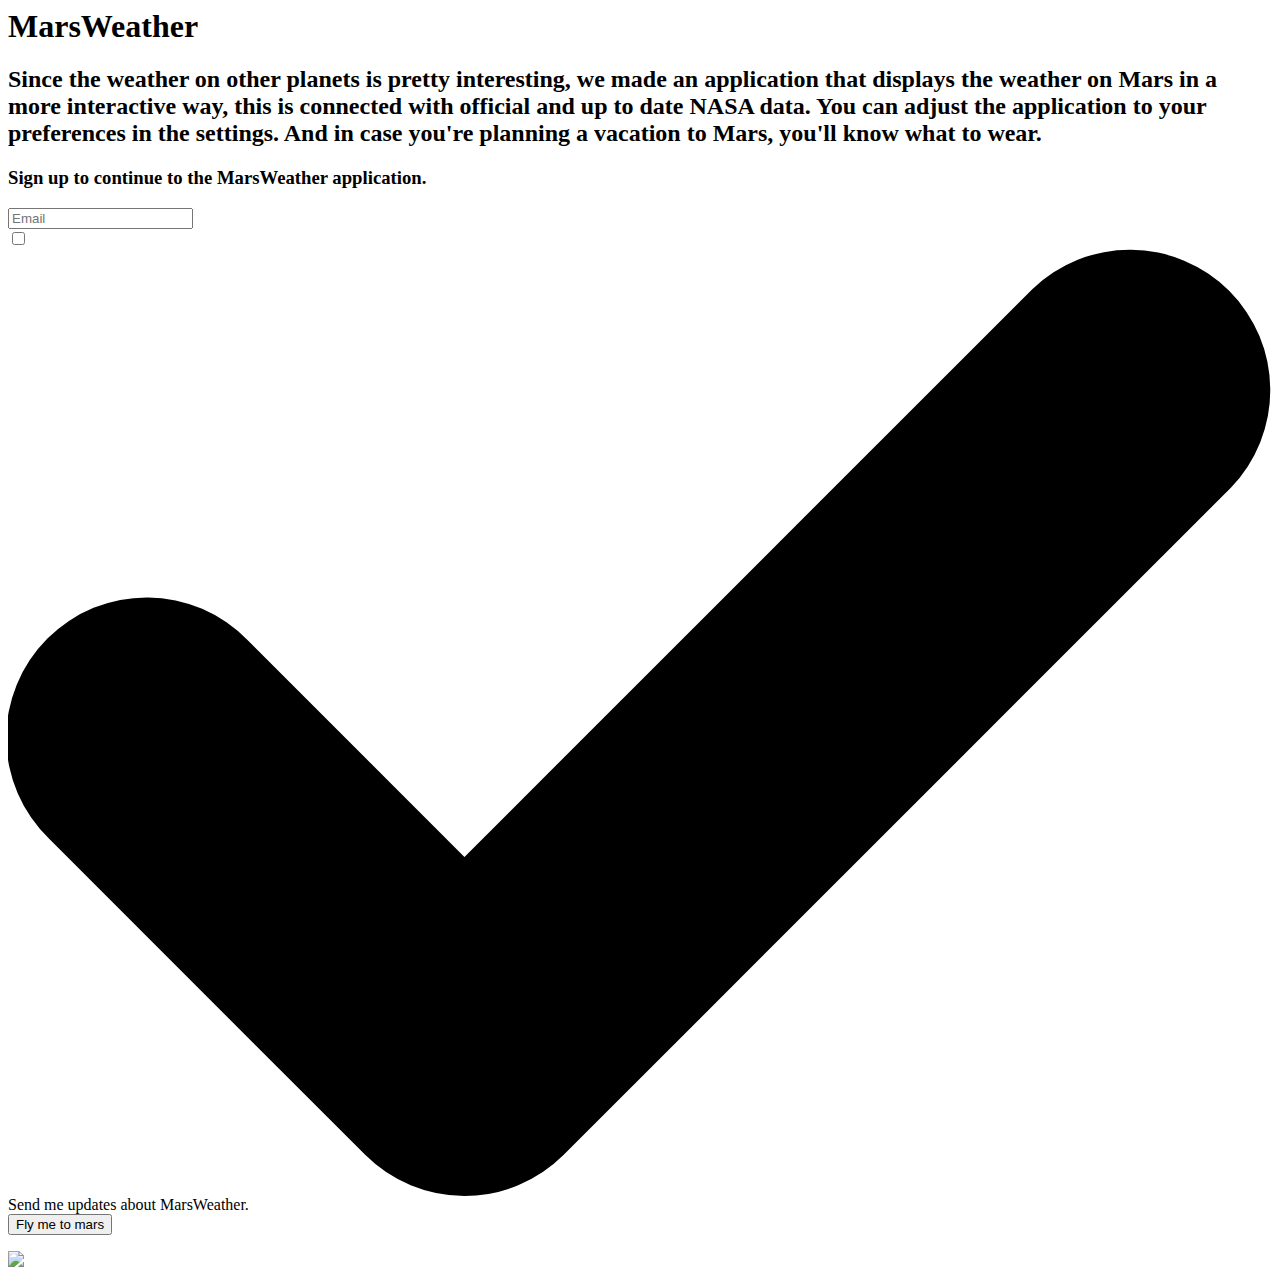
==== index.html @ c48a6dab "Update" ====
<html lang="en">

<head>
    <meta charset="UTF-8">
    <meta name="viewport" content="width=device-width, initial-scale=1.0">
    <meta http-equiv="X-UA-Compatible" content="ie=edge">
    <title>MarsWeather | Landing Page</title>

    <link rel="apple-touch-icon" sizes="57x57" href="./favicon/apple-icon-57x57.png">
    <link rel="apple-touch-icon" sizes="60x60" href="./favicon/apple-icon-60x60.png">
    <link rel="apple-touch-icon" sizes="72x72" href="./favicon/apple-icon-72x72.png">
    <link rel="apple-touch-icon" sizes="76x76" href="./favicon/apple-icon-76x76.png">
    <link rel="apple-touch-icon" sizes="114x114" href="./favicon/apple-icon-114x114.png">
    <link rel="apple-touch-icon" sizes="120x120" href="./favicon/apple-icon-120x120.png">
    <link rel="apple-touch-icon" sizes="144x144" href="./favicon/apple-icon-144x144.png">
    <link rel="apple-touch-icon" sizes="152x152" href="./favicon/apple-icon-152x152.png">
    <link rel="apple-touch-icon" sizes="180x180" href="./favicon/apple-icon-180x180.png">
    <link rel="icon" type="image/png" sizes="192x192" href="./favicon/android-icon-192x192.png">
    <link rel="icon" type="image/png" sizes="32x32" href="./favicon/favicon-32x32.png">
    <link rel="icon" type="image/png" sizes="96x96" href="./favicon/favicon-96x96.png">
    <link rel="icon" type="image/png" sizes="16x16" href="./favicon/favicon-16x16.png">
    <meta name="msapplication-TileColor" content="#ffffff">
    <meta name="msapplication-TileImage" content="./favicon/ms-icon-144x144.png">
    <meta name="theme-color" content="#ffffff">

    <link rel="stylesheet" href="css/normalize.css">
    <link rel="stylesheet" href="css/screen.css">
</head>

<body class="light">
    <div class="c-landing">
        <div class="c-whitebox">
            <div class="c-whitebox__content">
                <div class="c-whitebox__first">
                    <h1 class="c-whitebox__title">MarsWeather</h1>
                    <h2 class="c-whitebox__description">Since the weather on other planets is pretty interesting, we
                        made an application that displays the weather on Mars in a more interactive way, this is
                        connected with official and up to date NASA data. You can adjust the application to your
                        preferences in the settings. And in case you're planning a vacation to Mars, you'll
                        know what to wear.</h2>
                </div>
                <div class="c-whitebox__second">
                    <h3 class="c-whitebox__small-description">Sign up to continue to the MarsWeather application.</h3>
                    <form>
                        <input class="c-whitebox__email" type="email" placeholder="Email" required>

                        <div class="c-whitebox__updates-option">
                            <input class="c-whitebox__checkbox-input o-hide-accessible" type="checkbox"
                                id="signup-check">
                            <label class="c-whitebox__checkbox-label" for="signup-check">
                                <span class="c-whitebox__checkbox-box">
                                    <svg class="c-whitebox__checkbox-icon" xmlns="http://www.w3.org/2000/svg"
                                        viewBox="0 0 9 6.75">
                                        <path
                                            d="M4.75,9.5a1,1,0,0,1-.707-.293l-2.25-2.25A1,1,0,1,1,3.207,5.543L4.75,7.086,8.793,3.043a1,1,0,0,1,1.414,1.414l-4.75,4.75A1,1,0,0,1,4.75,9.5"
                                            transform="translate(-1.5 -2.75)" />
                                    </svg>
                                </span>
                                Send me updates about MarsWeather.
                            </label>
                        </div>
                        <button type="submit" class="c-whitebox__continue-button">Fly me to mars</button>
                    </form>
                </div>
            </div>
        </div>
        <div class="c-logo">
            <img class="c-logo__content" src="img/png/MarsWeather_Logo_Box.png">
        </div>
    </div>
</body>

</html>
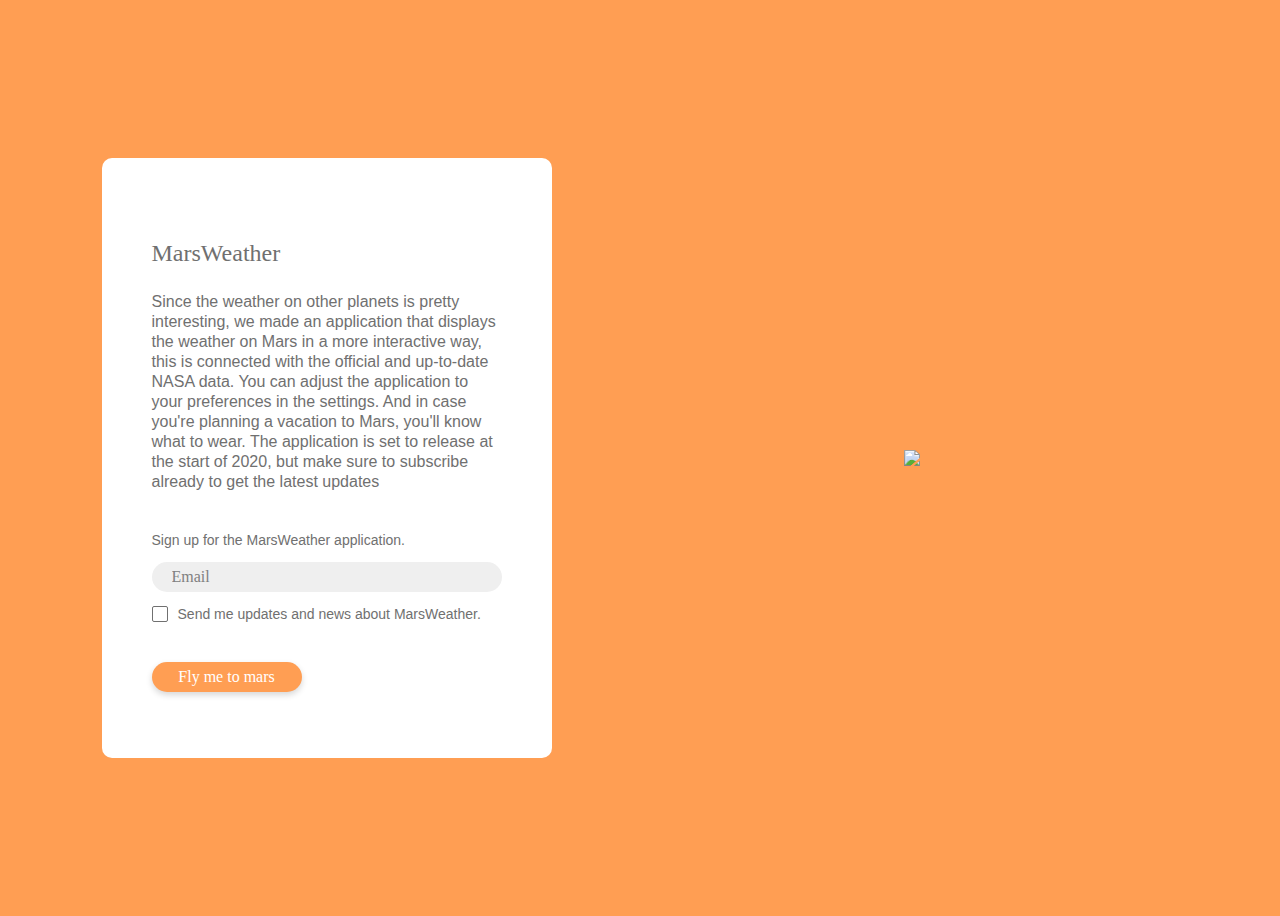
==== commit e69735c6: "Fixed typo" ====
--- a/index.html
+++ b/index.html
@@ -35,12 +35,13 @@
                     <h1 class="c-whitebox__title">MarsWeather</h1>
                     <h2 class="c-whitebox__description">Since the weather on other planets is pretty interesting, we
                         made an application that displays the weather on Mars in a more interactive way, this is
-                        connected with official and up to date NASA data. You can adjust the application to your
+                        connected with the official and up-to-date NASA data. You can adjust the application to your
                         preferences in the settings. And in case you're planning a vacation to Mars, you'll
-                        know what to wear.</h2>
+                        know what to wear. The application is set to release at the start of 2020, but make sure
+                        to subscribe already to get the latest updates</h2>
                 </div>
                 <div class="c-whitebox__second">
-                    <h3 class="c-whitebox__small-description">Sign up to continue to the MarsWeather application.</h3>
+                    <h3 class="c-whitebox__small-description">Sign up for the MarsWeather application.</h3>
                     <form>
                         <input class="c-whitebox__email" type="email" placeholder="Email" required>
 
@@ -56,7 +57,7 @@
                                             transform="translate(-1.5 -2.75)" />
                                     </svg>
                                 </span>
-                                Send me updates about MarsWeather.
+                                Send me updates and news about MarsWeather.
                             </label>
                         </div>
                         <button type="submit" class="c-whitebox__continue-button">Fly me to mars</button>
--- a/css/screen.css
+++ b/css/screen.css
@@ -0,0 +1,891 @@
+/*------------------------------------*\
+#FONTS
+\*------------------------------------*/
+
+@font-face{
+    font-family: 'QuickSand';
+    font-weight: 400;
+    font-display: swap;
+    src: url('../fonts/Quicksand-Regular.ttf');
+}
+
+/*------------------------------------*\
+#Variables
+\*------------------------------------*/
+
+:root {
+    /* colors */
+    --global-color-light-x:#FFFFFF;
+    --global-color-light:#EFEFEF;
+    --global-color-mid:#E1E1E1;
+    --global-color-dark:#707070;
+    --global-color-dark-x:#000000;
+
+    --global-color-lightmode-light:#FF9E53;
+    --global-color-lightmode-dark:#552500;
+    --global-color-darkmode-light:#FFEFE2;
+    --global-color-darkmode-dark:#030033;
+    /* opacity */
+
+    /* transitions */
+}
+
+.light{
+    --global-main-color-back: var(--global-color-lightmode-light);
+    --global-main-color-front: var(--global-color-lightmode-dark);
+    --global-main-color-progress: var(--global-color-mid);
+    --global-settings-color-back: var(--global-main-color-back);
+    --global-settings-color-front: var(--global-main-color-front);
+}
+
+.dark{
+    --global-main-color-back: var(--global-color-darkmode-dark);
+    --global-main-color-front: var(--global-color-darkmode-light);
+    --global-main-color-progress: var(--global-color-dark);
+    --global-settings-color-back: var(--global-main-color-front);
+    --global-settings-color-front: var(--global-main-color-back);
+}
+
+/*------------------------------------*\
+#GENERIC
+\*------------------------------------*/
+
+/*
+    Generic: Page
+    ---
+    Global page styles + universal box-sizing:
+*/
+
+html {
+    font-size: 16px;
+    line-height: 1.5;
+    font-family: Arial, helvetica, sans-serif;
+    box-sizing: border-box;
+    -webkit-font-smoothing: antialiased;
+    -moz-osx-font-smoothing: grayscale;
+    font-feature-settings: "zero" 1;
+}
+
+*,
+*:before,
+*:after {
+    box-sizing: inherit;
+}
+
+body{
+    background-color: var(--global-main-color-back);
+    color: var(--global-main-color-front);
+
+    transition: 0.75s ease-in;
+}
+
+/*
+* Remove text-shadow in selection highlight:
+* https://twitter.com/miketaylr/status/12228805301
+*
+* Customize the background color to match your design.
+*/
+
+::-moz-selection {
+    background: var(--global-color-lightmode-light);
+    color: white;
+    text-shadow: none;
+}
+
+::selection {
+    background: var(--global-color-lightmode-light);
+    color: white;
+    text-shadow: none;
+}
+
+/*------------------------------------*\
+#Elements
+\*------------------------------------*/
+
+/*
+Elements: Images
+---
+Default markup for images to make them responsive
+*/
+
+img {
+    max-width: 100%;
+    vertical-align: top;
+}
+
+/*
+    Elements: typography
+    ---
+    Default markup for typographic elements
+*/
+
+h1,
+h2,
+h3 {
+    font-weight: 700;
+}
+
+h1 {
+    font-size: 36px;
+    line-height: 48px;
+    margin: 0 0 24px;
+}
+
+h2 {
+    font-size: 32px;
+    line-height: 40px;
+    margin: 0 0 24px;
+}
+
+h3 {
+    font-size: 26px;
+    line-height: 32px;
+    margin: 0 0 24px;
+}
+
+h4,
+h5,
+h6 {
+    font-size: 16px;
+    font-weight: 600;
+    line-height: 24px;
+    margin: 0 0 24px;
+}
+
+p,
+ol,
+ul,
+dl,
+table,
+address,
+figure {
+    margin: 0 0 24px;
+}
+
+ul,
+ol {
+    padding-left: 24px;
+}
+
+li ul,
+li ol {
+    margin-bottom: 0;
+}
+
+blockquote {
+    font-style: normal;
+    font-size: 23px;
+    line-height: 32px;
+    margin: 0 0 24px;
+}
+
+blockquote * {
+    font-size: inherit;
+    line-height: inherit;
+}
+
+figcaption {
+    font-weight: 400;
+    font-size: 12px;
+    line-height: 16px;
+    margin-top: 8px;
+}
+
+hr {
+    border: 0;
+    height: 1px;
+    background: LightGrey;
+    margin: 0 0 24px;
+}
+
+a {
+    color: red;
+    outline-color: red;
+    outline-width: medium;
+    outline-offset: 2px;
+}
+
+a:visited,
+a:active {
+    color: red;
+}
+
+a:hover,
+a:focus {
+    color: red;
+}
+
+label,
+input {
+    display: block;
+}
+
+select {
+    width: 100%;
+}
+
+input::placeholder {
+    color: gray;
+}
+
+/*------------------------------------*\
+#OBJECTS
+\*------------------------------------*/
+
+/*
+    Object: Button reset
+    ---
+    Small button reset object
+*/
+
+.o-button-reset {
+    border: none;
+    margin: 0;
+    padding: 0;
+    width: auto;
+    overflow: visible;
+    background: transparent;
+
+    /* inherit font & color from ancestor */
+    color: inherit;
+    font: inherit;
+
+    /* Normalize `line-height`. Cannot be changed from `normal` in Firefox 4+. */
+    line-height: normal;
+
+    /* Corrects font smoothing for webkit */
+    -webkit-font-smoothing: inherit;
+    -moz-osx-font-smoothing: inherit;
+
+    /* Corrects inability to style clickable `input` types in iOS */
+    -webkit-appearance: none;
+}
+
+/*
+    Object: Hide accessible
+    ---
+    Accessibly hide any element
+*/
+
+.o-hide-accessible {
+    position: absolute;
+    width: 1px;
+    height: 1px;
+    padding: 0;
+    margin: -1px;
+    overflow: hidden;
+    clip: rect(0, 0, 0, 0);
+    border: 0;
+}
+
+/*------------------------------------*\
+#COMPONENTS
+\*------------------------------------*/
+
+/*
+    Component: Main landing page
+    ---
+    All components styling the main component on the landing page
+*/
+
+.c-landing{
+    display: grid;
+    grid-template-columns: auto;
+    grid-template-rows: 30% 70%;
+    height: 100vh;
+}
+
+@media (min-width: 1000px){
+    .c-landing{
+        display: grid;
+        grid-template-rows: 100%;
+        grid-template-columns: 43% 57%;
+        height: 100vh;
+    }
+}
+
+/*
+    Component: Whitebox
+    ---
+    All components styling the whitebox and the content in it.
+*/
+
+.c-whitebox{
+    grid-row: 2;
+}
+
+.c-whitebox__content{
+    min-height: 100%;
+
+    display: flex;
+    flex-direction: column;
+    justify-content: space-between;
+
+    padding: 80px 50px 50px 50px;
+
+    border-radius: 50px 50px 0px 0px;
+
+    background-color: var(--global-color-light-x);
+}
+
+.c-whitebox__title{
+    font-family: 'Quicksand';
+    font-weight: 400;
+    font-size: 24px;
+    line-height: 30px;
+    color: var(--global-color-dark);
+}
+
+.c-whitebox__description{
+    font-family: Arial;
+    font-weight: 300;
+    font-size: 16px;
+    line-height: 20px;
+    color: var(--global-color-dark);
+}
+
+.c-whitebox__small-description{
+    font-family: Arial;
+    font-weight: 400;
+    font-size: 14px;
+    line-height: 16px;
+    color: var(--global-color-dark);
+
+    margin-bottom: 14px;
+}
+
+.c-whitebox__email{
+    width: 100%;
+    height: 30px;
+
+    border: none;
+    border-radius: 15px;
+
+    background-color: var(--global-color-light);
+    color: var(--global-color-dark);
+
+    padding-left: 20px;
+    padding-right: 20px;
+    margin-bottom: 14px;
+
+    font-family: 'Quicksand';
+    font-weight: 400;
+    font-size: 16px;
+    line-height: 20px;
+}
+
+.c-whitebox__updates-option{
+    display: flex;
+}
+
+.c-whitebox__continue-button{
+    height: 30px;
+    width: 150px;
+
+    border: none;
+    border-radius: 15px;
+
+    background-color: var(--global-color-lightmode-light);
+    color: var(--global-color-light-x);
+    box-shadow: 0 3px 6px 0 rgba(0,0,0,0.16);
+
+    font-family: 'Quicksand';
+    font-weight: 400;
+    font-size: 16px;
+    line-height: 20px;
+}
+
+.c-whitebox__continue-button:focus,
+.c-whitebox__continue-button:hover{
+    box-shadow: none;
+}
+
+.c-whitebox__checkbox-label{
+    display: flex;
+    align-items: center;
+
+    font-family: Arial;
+    font-size: 14px;
+    font-weight: 400;
+    line-height: 16px;
+    color: var(--global-color-dark);
+
+    margin-bottom: 40px;
+}
+
+.c-whitebox__checkbox-box{
+    border: 1px solid var(--global-color-dark);
+    border-radius: 2px;
+
+    width: 16px;
+    height: 16px;
+
+    display: flex;
+    justify-content: center;
+    align-items: center;
+
+    margin-right: 10px;
+}
+
+.c-whitebox__checkbox-icon{
+    width: 12px;
+    fill: var(--global-color-dark);
+    opacity: 0;
+}
+
+.c-whitebox__checkbox-input:focus + .c-whitebox__checkbox-label .c-whitebox__checkbox-box{
+    box-shadow: 0 0 0 3px rgba(112, 112, 112, .3);
+}
+
+.c-whitebox__checkbox-input:checked + .c-whitebox__checkbox-label .c-whitebox__checkbox-icon{
+    opacity: 1;
+}
+
+@media (min-width: 1000px){
+    .c-whitebox{
+        grid-row: 1;
+
+        display: flex;
+        justify-content: flex-end;
+        align-items: center;
+    }
+
+    .c-whitebox__content{
+        max-width: 450px;
+        min-height: 600px;
+
+        border-radius: 10px;
+    }
+}
+
+/*
+    Component: MarsWeather Logo
+    ---
+    All components styling the MarsWeather logo
+*/
+
+.c-logo{
+    grid-row: 1;
+
+    display: flex;
+    justify-content: center;
+    align-items: center;
+}
+
+.c-logo__content{
+    max-width: 150px;
+}
+
+.c-logo__top{
+    width: 100px;
+
+    display: flex;
+    justify-content: center;
+    flex-wrap: wrap;
+}
+
+.c-logo__svg{
+    height: 50px;
+    width: 50px;
+
+    fill: var(--global-main-color-front);
+
+    margin-bottom: 10px;
+}
+
+.c-logo__text{
+    font-family: 'Quicksand';
+    font-size: 18px;
+    font-weight: 400;
+    line-height: 20px;
+    color: var(--global-main-color-front);
+}
+
+@media (min-width: 1000px){
+    .c-logo{
+        grid-column: 2;
+
+        display: flex;
+        justify-content: center;
+        align-items: center;
+    }
+
+    .c-logo__content{
+        max-width: 393px;
+        max-height: 379px;
+    }
+}
+
+/*
+    Component: Application box
+    ---
+    All components styling the application box²
+*/
+.c-application__box{
+    max-width: 300px;
+    height: 100vh;
+
+    margin: auto;
+    display: flex;
+    flex-direction: column;
+    justify-content: space-between;
+
+    padding: 30px 0 30px 0;
+}
+
+.c-application__top{
+    display: flex;
+    flex-direction: column;
+    align-items: center;
+}
+
+.c-application__bot{
+    display: flex;
+    flex-direction: column;
+    align-items: center;
+}
+/*
+    Component: Settings part
+    ---
+    All components styling the settings part
+*/
+.c-settings__part{
+    display: flex;
+    justify-content: center;
+}
+
+.c-settings__button{
+    display: flex;
+    flex-flow: column wrap;
+
+    cursor: pointer;
+}
+
+.c-settings__svg{
+    width: 20px;
+    height: 20px;
+
+    margin: auto;
+    margin-bottom: 12px;
+
+    fill: var(--global-main-color-front);
+}
+
+.c-settings__text{
+    font-family: 'Arial';
+    font-weight: 400;
+    font-size: 17px;
+    line-height: 25px;
+    color: var(--global-main-color-front);
+    margin: 0;
+}
+/*
+    Component: Temperature part
+    ---
+    All components styling the temperature part
+*/
+.c-temperature{
+    display: flex;
+    flex-direction: column;
+    align-items: center;
+
+    margin-bottom: 50px;
+}
+
+/*
+    Component: Weather fonts
+    ---
+    All components styling the weather elements
+*/
+.c-weather__title{
+    font-family: 'Arial';
+    font-weight: 400;
+    font-size: 20px;
+    line-height: 25px;
+    color: var(--global-main-color-front);
+
+    margin-bottom: 50px;
+
+    display: flex;
+    justify-content: center;
+}
+
+.c-weather__measurement{
+    font-family: 'Quicksand';
+    font-weight: 400;
+    font-size: 40px;
+    line-height: 50px;
+    color: var(--global-main-color-front);
+
+    margin: 12px;
+
+    display: flex;
+    justify-content: center;
+}
+
+.c-weather__description{
+    font-family: 'Arial';
+    font-weight: 400;
+    font-size: 16px;
+    line-height: 20px;
+    color: var(--global-main-color-front);
+
+    display: flex;
+    justify-content: center;
+}
+
+/*
+    Component: Progress Bar
+    ---
+    All components styling the progress bar
+*/
+.c-progress{
+    width: 250px;
+    overflow: visible;
+    background: var(--global-main-color-progress);
+
+    margin-bottom: 10px;
+}
+
+.c-progress-bar{
+    height: 2px;
+    position: relative;
+    animation: animate-positive 2s ease-out;
+
+    background-color: var(--global-main-color-front);
+}
+
+.c-progress__temp-icon{
+    height: 24px;
+
+    position: absolute;
+    margin-top: -11px;
+
+    margin-right: -10px;
+    right: 0;
+
+    fill: var(--global-main-color-front);
+
+    transform: rotate(90deg);
+}
+
+.c-progress__wind-icon{
+    height: 14px;
+
+    position: absolute;
+    margin-top: -7px;
+
+    margin-right: -10px;
+    right: 0;
+
+    stroke: var(--global-main-color-front);
+    fill: var(--global-main-color-front);
+}
+
+.c-progress__range{
+    display: flex;
+    justify-content: space-between;
+}
+
+.c-progress__count{
+    font-family: 'Arial';
+    font-size: 16px;
+    color: var(--global-main-color-front);
+}
+
+@-webkit-keyframes animate-positive {
+    0% { width: 0%; }
+}
+
+@keyframes animate-positive {
+    0% { width: 0%; }
+}
+
+/*
+    Component: Settings
+    ---
+    All components styling the settings
+*/
+.c-settings{
+    width: 100vw;
+    height: 100vh;
+
+    top: 0;
+
+    position: absolute;
+
+    background-color: rgba(0,0,0,0.40);
+}
+
+.c-settings__nodisplay{
+    display: none;
+}
+
+.c-settings__display{
+    display: flex;
+    justify-content: center;
+    align-items: center;
+}
+
+.c-settings__box{
+    width: 400px;
+    height: 400px;
+
+    display: flex;
+    flex-direction: column;
+    align-items: center;
+    justify-content: space-between;
+
+    border-radius: 10px;
+
+    background-color: var(--global-color-light-x);
+}
+
+.c-settings__title{
+    display: flex;
+    justify-content: center;
+
+    font-family: 'Quicksand';
+    font-weight: 400;
+    font-size: 20px;
+    line-height: 25px;
+    color: var(--global-settings-color-front);
+
+    margin-top: 30px;
+}
+
+.c-settings__options{
+    display: flex;
+
+    margin-bottom: 20px;
+}
+
+.c-settings__radio{
+    display: flex;
+    justify-content: center;
+
+    padding: 10px 0 10px 0;
+    width: 170px;
+
+    border-radius: 23px 0 0 23px;
+    border: 1px solid var(--global-settings-color-front);
+
+    color: var(--global-settings-color-front);
+
+    background-color: var(--global-color-light-x);
+}
+
+.c-settings__radio + .c-settings__input + .c-settings__radio{
+    border-radius: 0 23px 23px 0;
+}
+
+.c-settings__input:checked + .c-settings__radio{
+    color: var(--global-settings-color-back);
+    background-color: var(--global-settings-color-front);
+}
+
+.c-settings__save-button{
+    height: 40px;
+    width: 40px;
+
+    display: flex;
+    justify-content: center;
+    align-items: center;
+
+    margin-bottom: 30px;
+
+    border-radius: 50%;
+
+    background-color: var(--global-settings-color-front);
+}
+
+.c-settings__save-button:hover{
+    cursor: pointer;
+}
+
+.c-settings__save-check{
+    height: 12px;
+
+    fill: var(--global-settings-color-back);
+}
+
+/*------------------------------------*\
+#UTILITIES
+\*------------------------------------*/
+
+
+/*------------------------------------*\
+#STATES
+\*------------------------------------*/
+
+
+/*------------------------------------*\
+#MEDIA
+\*------------------------------------*/
+
+/*
+    Print styles.
+    ---
+    Inlined to avoid the additional HTTP request:
+    http://www.phpied.com/delay-loading-your-print-css/
+*/
+
+@media print {
+    *,
+    *:before,
+    *:after {
+        background: transparent !important;
+        color: #000 !important;
+        /* Black prints faster:
+        http://www.sanbeiji.com/archives/953 */
+        box-shadow: none !important;
+        text-shadow: none !important;
+    }
+    a,
+    a:visited {
+        text-decoration: underline;
+    }
+    a[href]:after {
+        content: " (" attr(href) ")";
+    }
+    abbr[title]:after {
+        content: " (" attr(title) ")";
+    }
+    /*
+    * Don't show links that are fragment identifiers,
+    * or use the `javascript:` pseudo protocol
+    */
+    a[href^="#"]:after,
+    a[href^="javascript:"]:after {
+        content: "";
+    }
+    pre {
+        white-space: pre-wrap !important;
+    }
+    pre,
+    blockquote {
+        border: 1px solid #999;
+        page-break-inside: avoid;
+    }
+    /*
+    * Printing Tables:
+    * http://css-discuss.incutio.com/wiki/Printing_Tables
+    */
+    thead {
+        display: table-header-group;
+    }
+    tr,
+    img {
+        page-break-inside: avoid;
+    }
+    p,
+    h2,
+    h3 {
+        orphans: 3;
+        widows: 3;
+    }
+    h2,
+    h3 {
+        page-break-after: avoid;
+    }
+}
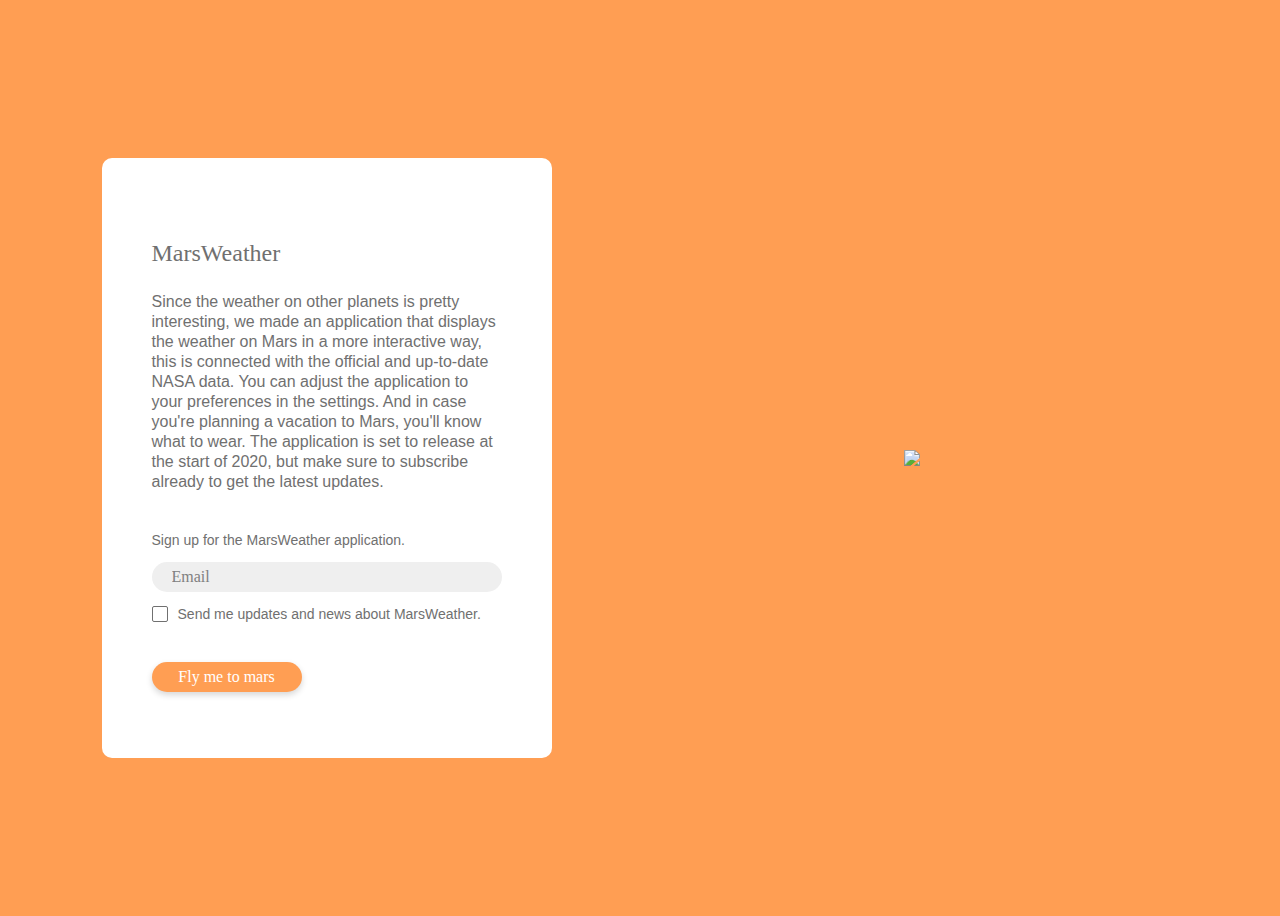
==== commit f8c2c32c: "Fixed typo" ====
--- a/index.html
+++ b/index.html
@@ -38,7 +38,7 @@
                         connected with the official and up-to-date NASA data. You can adjust the application to your
                         preferences in the settings. And in case you're planning a vacation to Mars, you'll
                         know what to wear. The application is set to release at the start of 2020, but make sure
-                        to subscribe already to get the latest updates</h2>
+                        to subscribe already to get the latest updates.</h2>
                 </div>
                 <div class="c-whitebox__second">
                     <h3 class="c-whitebox__small-description">Sign up for the MarsWeather application.</h3>
